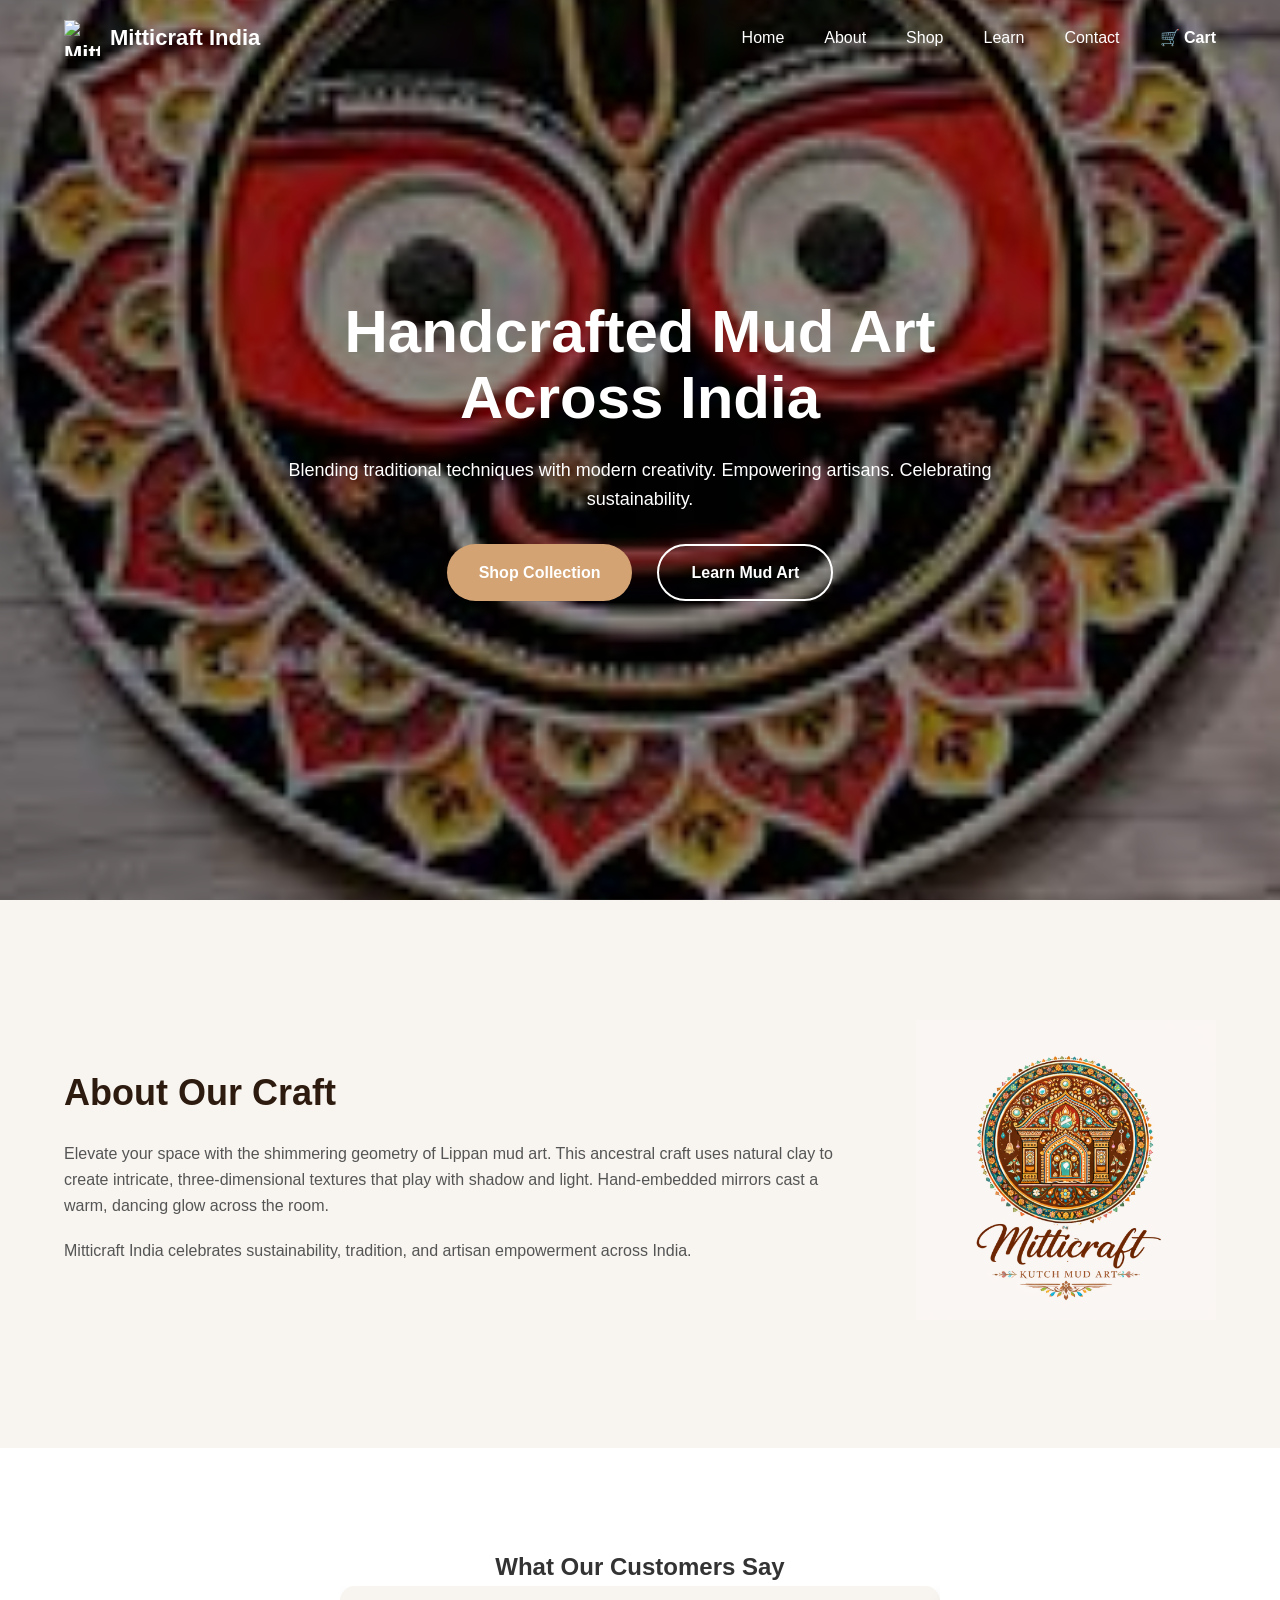
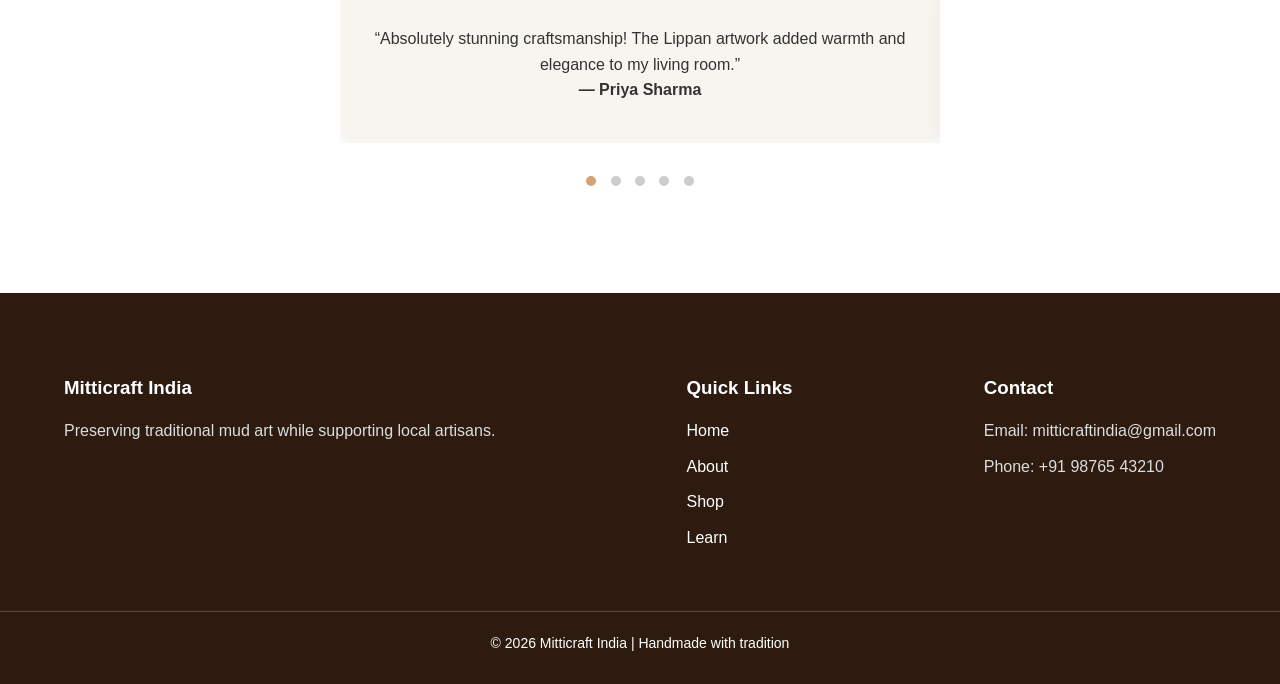
==== index.html @ 707a3e09 "Update and rename MudArt.html to index.html" ====
<!DOCTYPE html>
<html lang="en">
<head>
<meta charset="UTF-8">
<meta name="viewport" content="width=device-width, initial-scale=1.0">
<title>Mitticraft India</title>

<link rel="stylesheet" href="style.css">
<link href="https://fonts.googleapis.com/css2?family=Cormorant+Garamond:wght@500;600&display=swap" rel="stylesheet">
</head>

<body>

<!-- ================= HEADER ================= -->
<header class="header">
    <div class="container nav-container">
        <a href="index.html" class="logo">
            <img src="images/Logo.png" alt="Mitticraft Logo">
            <span>Mitticraft India</span>
        </a>
        <nav class="nav">
            <a href="#" class="active">Home</a>
            <a href="about.html">About</a>
            <a href="shop.html">Shop</a>
            <a href="learn.html">Learn</a>
            <a href="contact.html">Contact</a>
            <a href="cart.html" class="cart-icon">🛒 Cart</a>
        </nav>
    </div>
</header>


<!-- ================= HERO ================= -->
<section class="hero">

    <!-- Slideshow Background -->
    <div class="slideshow">
        <div class="slide active" style="background-image: url('Images/Jagganath.png');"></div>
        <div class="slide" style="background-image: url('Images/Mandala.png');"></div>
        <div class="slide" style="background-image: url('Images/Peacock.png');"></div>
    </div>

    <!-- Hero Content -->
    <div class="hero-content">

        <h1>Handcrafted Mud Art Across India</h1>
        <p>
            Blending traditional techniques with modern creativity.
            Empowering artisans. Celebrating sustainability.
        </p>

        <div class="hero-buttons">
            <a href="shop.html" class="btn primary">Shop Collection</a>
            <a href="learn.html" class="btn secondary">Learn Mud Art</a>
        </div>
    </div>
</section>


<!-- ================= ABOUT ================= -->
<section id="about" class="about">
    <div class="container about-container">

        <div class="about-text">
            <h2>About Our Craft</h2>
            <p>
                Elevate your space with the shimmering geometry of Lippan mud art.
                This ancestral craft uses natural clay to create intricate,
                three-dimensional textures that play with shadow and light.
                Hand-embedded mirrors cast a warm, dancing glow across the room.
            </p>

            <p>
                Mitticraft India celebrates sustainability,
                tradition, and artisan empowerment across India.
            </p>
        </div>

        <div class="about-image">
            <img src="Images/Logo.png" alt="Mitticraft Logo">
        </div>

    </div>
</section>


<!-- ================= TESTIMONIALS ================= -->
<section class="testimonials">
    <h2>What Our Customers Say</h2>

    <div class="testimonial-slider">
        <div class="testimonial-track">

            <div class="testimonial-card">
                <p>“Absolutely stunning craftsmanship! The Lippan artwork added warmth and elegance to my living room.”</p>
                <h4>— Priya Sharma</h4>
            </div>

            <div class="testimonial-card">
                <p>“Beautiful detailing and authentic work. You can truly feel the tradition in every piece.”</p>
                <h4>— Rohan Mehta</h4>
            </div>

            <div class="testimonial-card">
                <p>“A perfect blend of sustainability and art. Highly recommend Mitticraft India!”</p>
                <h4>— Ananya Verma</h4>
            </div>

            <div class="testimonial-card">
                <p>“The mirror work and clay texture are breathtaking. It completely transformed my hallway décor.”</p>
                <h4>— Kavya Nair</h4>
            </div>

            <div class="testimonial-card">
                <p>“You can see the passion and heritage in every piece. Truly authentic Indian craftsmanship.”</p>
                <h4>— Arjun Patel</h4>
            </div>

        </div>
    </div>

    <div class="testimonial-dots">
        <span class="dot active"></span>
        <span class="dot"></span>
        <span class="dot"></span>
        <span class="dot"></span>
        <span class="dot"></span>
    </div>
</section>


<!-- ================= FOOTER ================= -->
<footer class="footer">
    <div class="container footer-container">

        <div class="footer-column">
            <h3>Mitticraft India</h3>
            <p>Preserving traditional mud art while supporting local artisans.</p>
        </div>

        <div class="footer-column">
            <h3>Quick Links</h3>
            <ul>
                <li><a href="#">Home</a></li>
                <li><a href="#about">About</a></li>
                <li><a href="shop.html">Shop</a></li>
                <li><a href="learn.html">Learn</a></li>
            </ul>
        </div>

        <div class="footer-column">
            <h3>Contact</h3>
            <p>Email: mitticraftindia@gmail.com</p>
            <p>Phone: +91 98765 43210</p>
        </div>

    </div>

    <div class="footer-bottom">
        © 2026 Mitticraft India | Handmade with tradition
    </div>
</footer>


<script src="script.js"></script>

</body>
</html>
---- style.css ----
/* ============================= */
/* ===== GLOBAL RESET ===== */
/* ============================= */

* {
    margin: 0;
    padding: 0;
    box-sizing: border-box;
}

html {
    scroll-behavior: smooth;
}

body {
    font-family: 'Segoe UI', sans-serif;
    line-height: 1.6;
    color: #333;
    background: #ffffff;
}

.container {
    width: 90%;
    max-width: 1200px;
    margin: auto;
}


/* ============================= */
/* ===== HEADER ===== */
/* ============================= */

.header {
    position: fixed;
    top: 0;
    width: 100%;
    z-index: 1000;
    padding: 20px 0;
    transition: all 0.3s ease;
    background: transparent;
}

.header.scrolled {
    background: #2d1b0f;
    box-shadow: 0 4px 15px rgba(0,0,0,0.15);
}

.nav-container {
    display: flex;
    justify-content: space-between;
    align-items: center;
}

.logo {
    color: #ffffff;
    text-decoration: none;
    transition: 0.3s ease;
}

.nav a {
    color: #ffffff;
    text-decoration: none;
    transition: 0.3s ease;
}

.nav a:hover {
    color: #d4a373;
}

/* ===== LOGO IMAGE + TEXT ===== */

.logo {
    display: flex;
    align-items: center;
    gap: 10px;
    font-size: 22px;
    font-weight: 600;
    color: #ffffff;
    text-decoration: none;
}

.logo img {
    width: 36px;
    height: 36px;
    object-fit: contain;
}

/* ============================= */
/* ===== FULLSCREEN HERO ===== */
/* ============================= */

.hero {
    position: relative;
    height: 100vh;
    width: 100%;
    overflow: hidden;
    display: flex;
    align-items: center;
    justify-content: center;   /* centers horizontally */
    text-align: center;        /* centers text */
    color: #fff;
    z-index: 0;
}

/* Slideshow container */
.slideshow {
    position: absolute;
    top: 0;
    left: 0;
    width: 100%;
    height: 100%;
    z-index: 0;
}

/* Each slide */
.slide {
    position: absolute;
    top: 0;
    left: 0;
    width: 100%;
    height: 100%;
    background-size: cover;
    background-position: center;
    background-repeat: no-repeat;
    opacity: 0;
    transform: scale(1);
    transition: opacity 1.2s ease-in-out, transform 6s ease-in-out;
    z-index: 0;
}

/* Active slide */
.slide.active {
    opacity: 1;
    transform: scale(1.08);   /* subtle cinematic zoom */
}

/* Dark overlay */
.hero::after {
    content: "";
    position: absolute;
    top: 0;
    left: 0;
    width: 100%;
    height: 100%;
    background: rgba(0,0,0,0.45);
    z-index: 1;
}

/* Hero content above everything */
.hero-content {
    position: relative;
    z-index: 2;
    max-width: 750px;
    padding: 0 20px;
}

.hero h1 {
    font-size: 60px;
    margin-bottom: 25px;
    line-height: 1.1;
}

.hero p {
    font-size: 18px;
    margin-bottom: 30px;
}

.hero-buttons {
    display: flex;
    justify-content: center;
    gap: 25px;
    flex-wrap: wrap;
}


/* ============================= */
/* ===== BUTTONS ===== */
/* ============================= */

.btn {
    padding: 14px 32px;
    border-radius: 30px;
    font-weight: 600;
    text-decoration: none;
    transition: 0.3s ease;
    display: inline-flex;
    align-items: center;
    justify-content: center;
    white-space: nowrap;
    cursor: pointer;
}

.primary {
    background: #d4a373;
    color: #ffffff;
    border: none;
}

.primary:hover {
    background: #b5835a;
}

.secondary {
    background: transparent;
    border: 2px solid #ffffff;
    color: #ffffff;
}

.secondary:hover {
    background: #ffffff;
    color: #000000;
}


/* ============================= */
/* ===== ABOUT ===== */
/* ============================= */

.about {
    padding: 120px 0;
    background: #f8f5f0;
}

.about-container {
    display: flex;
    align-items: center;
    justify-content: space-between;
    gap: 60px;
}

.about-text h2 {
    font-size: 36px;
    margin-bottom: 20px;
    color: #2d1b0f;
}

.about-text p {
    margin-bottom: 20px;
    color: #555;
}

.about-image img {
    width: 300px;
}


/* ============================= */
/* ===== TESTIMONIALS ===== */
/* ============================= */

.testimonials {
    padding: 100px 20px;
    text-align: center;
}

.testimonial-slider {
    overflow: hidden;
    max-width: 600px;
    margin: auto;
}

.testimonial-track {
    display: flex;
    transition: transform 0.6s ease-in-out;
}

.testimonial-card {
    min-width: 100%;
    background: #f8f5f0;
    padding: 40px 30px;
    border-radius: 15px;
    box-shadow: 0 8px 20px rgba(0,0,0,0.05);
}

.testimonial-dots {
    margin-top: 25px;
}

.dot {
    height: 10px;
    width: 10px;
    margin: 0 5px;
    background-color: #ccc;
    display: inline-block;
    border-radius: 50%;
    cursor: pointer;
}

.dot.active {
    background-color: #d4a373;
}


/* ============================= */
/* ===== FOOTER ===== */
/* ============================= */

.footer {
    background: #2d1b0f;
    color: #ffffff;
    padding: 80px 0 30px;
}

.footer-container {
    display: flex;
    justify-content: space-between;
    gap: 60px;
    flex-wrap: wrap;
}

.footer-column h3 {
    margin-bottom: 15px;
}

.footer-column p {
    margin-bottom: 10px;
    color: #ddd;
}

.footer-column ul {
    list-style: none;
}

.footer-column ul li {
    margin-bottom: 10px;
}

.footer-column ul li a {
    color: #ffffff;
    text-decoration: none;
}

.footer-column ul li a:hover {
    color: #d4a373;
}

.footer-bottom {
    text-align: center;
    margin-top: 50px;
    padding-top: 20px;
    border-top: 1px solid rgba(255,255,255,0.2);
    font-size: 14px;
}


/* ============================= */
/* ===== RESPONSIVE ===== */
/* ============================= */

@media (max-width: 900px) {

    .hero h1 {
        font-size: 38px;
    }

    .about-container {
        flex-direction: column;
        text-align: center;
    }

    .footer-container {
        flex-direction: column;
        gap: 40px;
    }
}

/* ============================= */
/* ===== SHOP SECTION ===== */
/* ============================= */

.shop-section {
    padding: 140px 0 100px; /* top extra because header is fixed */
    background: #f8f5f0;
}

.shop-heading {
    text-align: center;
    font-size: 36px;
    margin-bottom: 50px;
    color: #2d1b0f;
}

/* Card Layout */
.card-container {
    display: grid;
    grid-template-columns: repeat(auto-fit, minmax(260px, 1fr));
    gap: 30px;
}

/* Individual Card */
.card {
    background: #ffffff;
    padding: 20px;
    border-radius: 15px;
    text-align: center;
    box-shadow: 0 8px 20px rgba(0,0,0,0.08);
    transition: transform 0.3s ease;
}

.card:hover {
    transform: translateY(-8px);
}

/* Card Image */
.card img {
    width: 100%;
    height: 250px;
    object-fit: cover;
    border-radius: 10px;
    margin-bottom: 15px;
}

.card h3 {
    margin-bottom: 10px;
    color: #2d1b0f;
}

.card p {
    margin-bottom: 15px;
    color: #555;
}

/* ============================= */
/* ===== SHOP PAGE HEADER FIX ===== */
/* ============================= */

.shop-page .header {
    position: relative;   /* Remove fixed */
    background: #2d1b0f;  /* Solid background */
    padding: 15px 0;
}

.shop-page .shop-section {
    padding: 40px 0 100px;
}

.shop-heading {
    margin-bottom: 40px;
}
.why-learn {
    display: grid;
    grid-template-columns: 1fr 1fr;  /* 2 columns fixed */
    gap: 30px;
    margin-top: 40px;
}

/* ============================= */
/* ===== LEARN PAGE FIX ===== */
/* ============================= */

.learn-page .header {
    position: relative;     /* remove fixed */
    background: #2d1b0f;     /* solid background */
    padding: 15px 0;
}

.learn-page .learn-hero {
    padding: 80px 0;
    text-align: center;
}

.learn-page .learn-hero-content {
    max-width: 800px;
    margin: auto;
}

.learn-page .learn-benefits {
    padding: 80px 0;
    background: #f8f5f0;
}

.learn-page .benefit-grid {
    display: grid;
    grid-template-columns: repeat(auto-fit, minmax(250px, 1fr));
    gap: 30px;
    margin-top: 40px;
}

.learn-page .benefit-card {
    background: #ffffff;
    padding: 30px;
    border-radius: 15px;
    text-align: center;
    box-shadow: 0 8px 20px rgba(0,0,0,0.05);
}

.learn-page .video-section {
    padding: 80px 0;
    text-align: center;
}

.learn-page .video-container {
    max-width: 900px;
    margin: 40px auto 0 auto;
}

/* ============================= */
/* ===== LEARN HERO FIX ===== */
/* ============================= */

.learn-page .learn-hero {
    padding: 120px 0 100px;
    background: #f8f5f0;
    text-align: center;
    display: flex;
    align-items: center;
    justify-content: center;
}

.learn-page .learn-hero h1 {
    font-size: 42px;
    margin-bottom: 20px;
    color: #2d1b0f;
}

.learn-page .learn-hero p {
    font-size: 18px;
    margin-bottom: 30px;
    color: #555;
}

.learn-page .learn-hero .btn {
    margin-top: 10px;
}

/* ============================= */
/* ===== WORKSHOP PAGE HEADER FIX ===== */
/* ============================= */

.workshop-page .header {
    background: #2d1b0f;   /* Same dark background as shop */
}

/* ============================= */
/* ===== WORKSHOP DETAILS FIX ===== */
/* ============================= */

.workshop-page .workshop-details {
    display: flex;
    justify-content: center;
    align-items: center;
    padding: 40px 0 60px;   /* removed top padding */
}

.workshop-page .details-box {
    width: 100%;
    max-width: 360px;     /* smaller size */
    margin: 0 auto;       /* forces perfect center */
    padding: 20px 18px;
    border-radius: 14px;
    box-shadow: 0 6px 18px rgba(0,0,0,0.08);
    background: #ffffff;
}

/* Align each row properly */

.workshop-page .details-box p {
    display: flex;
    justify-content: flex-start;
    align-items: flex-start;
    gap: 8px;
    font-size: 15px;
    line-height: 1.6;
    margin-bottom: 14px;
}

/* Align all labels perfectly */
.workshop-page .details-box strong {
    min-width: 140px;   /* fixed label width */
    display: inline-block;
}

.workshop-page .details-box strong {
    width: 120px;              /* keeps labels aligned */
}

.workshop-page .details-box .btn {
    display: block;
    width: 100%;
    text-align: center;
    margin-top: 25px;
    padding: 14px 0;
    font-size: 16px;
}

/* ============================= */
/* ===== WORKSHOP HERO FIX ===== */
/* ============================= */



/* Make all cards equal height */
.card-container {
    display: flex;
    flex-wrap: wrap;
    justify-content: center;
    gap: 30px;
}

/* Important Fix */
.card {
    width: 280px;
    display: flex;
    flex-direction: column;
    background: #f8f8f8;
    padding: 20px;
    border-radius: 20px;
}

/* Push button to bottom */
.btn-group {
    margin-top: auto;
    display: flex;
    flex-direction: column;
    gap: 10px;
}

/* ================= PERFECT LEARN HERO ALIGNMENT ================= */

.learn-hero {
    display: flex;
    justify-content: center;
    align-items: center;
    text-align: center;
    min-height: 90vh;
    padding: 0 20px;
}

.learn-hero-content {
    max-width: 1200px;
}

.learn-hero-content h1 {
    font-size: 52px;
}

.learn-hero-content p {
    max-width: 900px;   /* increased width */
    margin: 0 auto 30px;
    font-size: 18px;
    line-height: 1.8;
    text-align: center;
}

.learn-hero-content .btn {
    margin-top: 10px;   /* smaller gap */
}

@media (min-width: 1200px) {
    .learn-hero-content h1 {
        white-space: nowrap;
        font-size: 50px;
    }
}

/* ===== WORKSHOP HERO ===== */
.workshop-page .workshop-hero {
    padding: 90px 20px 20px;   /* reduced bottom padding */
    background: #e9e4df;
    text-align: center;
}

.workshop-hero-content h1 {
    font-family: 'Cormorant Garamond', serif;
    font-size: 44px;
    font-weight: 600;
    letter-spacing: 1px;
    color: #2d1b0f;
    margin-bottom: 20px;
}

.workshop-hero-content p {
    font-family: 'Cormorant Garamond', serif;
    font-size: 18px;
    font-weight: 500;
    max-width: 650px;       /* controls line width */
    margin: 0 auto;         /* perfect center alignment */
    line-height: 1.9;       /* elegant spacing */
    color: #5c4a3f;
}

/* ===== NAVBAR SPACING ===== */

.header .nav {
    display: flex;
    align-items: center;
    gap: 40px;
}

.header .nav a:last-child {
    margin-left: auto;
    font-weight: 600;
}

/* ============================= */
/* ===== SHOP PRODUCT UPGRADE ===== */
/* ============================= */

.price {
    font-size: 18px;
    font-weight: 600;
    color: #2d1b0f;
    margin: 8px 0 12px;
}

.quantity-box {
    display: flex;
    justify-content: center;
    align-items: center;
    gap: 12px;
    margin-bottom: 15px;
}

.quantity-box button {
    width: 32px;
    height: 32px;
    border: none;
    border-radius: 6px;
    background: #d4a373;
    color: white;
    font-size: 18px;
    cursor: pointer;
    transition: 0.3s ease;
}

.quantity-box button:hover {
    background: #b5835a;
}

.qty {
    font-weight: 600;
    font-size: 16px;
}

.btn-group {
    display: flex;
    flex-direction: column;
    gap: 10px;
}

.add-cart {
    background: #ff9f00;
    color: white;
    border: none;
}

.buy-now {
    background: #fb641b;
    color: white;
    border: none;
}

.add-cart:hover,
.buy-now:hover {
    opacity: 0.9;
}

/* ============================= */
/* ===== CART PAGE ===== */
/* ============================= */

.cart-page {
    padding: 60px 0 80px;   /* spacing below fixed header */
    background: #f8f5f0;
}

.cart-container {
    background: #ffffff;
    padding: 30px;
    border-radius: 15px;
    box-shadow: 0 8px 20px rgba(0,0,0,0.08);
}

.cart-page .header {
    position: relative;
    background: #2d1b0f;
    padding: 15px 0;
}

/* Align image + details */
.cart-item {
    display: flex;
    align-items: center;
    justify-content: space-between;
    padding: 25px 0;
    border-bottom: 1px solid #eee;
}

/* Left Image */
.cart-left img {
    width: 100px;
    height: 100px;
    object-fit: cover;
    border-radius: 10px;
}

/* Middle Section */
.cart-middle {
    flex: 1;
    margin-left: 25px;
}

.cart-middle h3 {
    margin-bottom: 8px;
}

.cart-middle p {
    margin: 4px 0;
    color: #555;
}

/* Right Section */
.cart-right {
    text-align: right;
}

.item-total {
    font-weight: bold;
    font-size: 18px;
    margin-bottom: 10px;
}

.cart-item button {
    padding: 6px 14px;
    border: none;
    background: #8B4513;
    color: white;
    border-radius: 6px;
    cursor: pointer;
}

.cart-item button:hover {
    background: #6a3410;
}

.cart-total {
    text-align: right;
    font-size: 20px;
    font-weight: 600;
    margin-top: 25px;
    color: #2d1b0f;
}

/* ===== CART ACTIONS (Select + Buy) ===== */

.cart-actions {
    display: flex;
    justify-content: space-between;
    align-items: center;
    gap: 25px;                     /* space between items */
    margin: 30px 0 35px;
    padding: 18px 25px;
    background: #ffffff;
    border: 1px solid #eee;
    border-radius: 14px;
    box-shadow: 0 6px 18px rgba(0,0,0,0.05);
}

.cart-actions .select-area {
    display: flex;
    align-items: center;
    gap: 12px;
}

.cart-actions input[type="checkbox"] {
    transform: scale(1.2);
    cursor: pointer;
}

.cart-actions label {
    font-weight: 500;
    cursor: pointer;
}

#proceedToCheckout {
    background-color: #ffd814;
    border: 1px solid #fcd200;
    color: #0f1111;
    padding: 16px 40px;
    font-weight: 700;
    font-size: 16px;
    border-radius: 35px;
    cursor: pointer;
    transition: all 0.2s ease;
}

#proceedToCheckout:hover {
    background-color: #f7ca00;
    transform: translateY(-2px);
}

/* ================= PROFESSIONAL CONTACT SECTION ================= */

.contact-section {
    padding: 80px 0 100px;
    background: #f8f5f2;
}

.contact-container {
    max-width: 1100px;
    margin: 0 auto;
    display: flex;
    justify-content: space-between;
    align-items: flex-start;
    gap: 100px;
}

/* ===== LEFT SIDE ===== */

.contact-info {
    flex: 1;
}

.contact-info h2 {
    font-size: 40px;
    margin-bottom: 25px;
    color: #2d1b0f;
}

.contact-info p {
    margin-bottom: 18px;
    line-height: 1.8;
    color: #555;
}

/* Add spacing between info lines */
.contact-info p strong {
    display: inline-block;
    width: 90px;
    color: #2d1b0f;
}

/* ===== RIGHT SIDE FORM ===== */

.contact-form {
    flex: 1;
    display: flex;
    flex-direction: column;
    gap: 22px;
    background: #ffffff;
    padding: 40px;
    border-radius: 18px;
    box-shadow: 0 10px 30px rgba(0,0,0,0.08);
}

.contact-form input,
.contact-form textarea {
    width: 100%;
    padding: 16px;
    border: 1px solid #ddd;
    border-radius: 10px;
    font-size: 15px;
    transition: 0.3s ease;
}

.contact-form input:focus,
.contact-form textarea:focus {
    outline: none;
    border-color: #d4a373;
    box-shadow: 0 0 0 3px rgba(212,163,115,0.15);
}

.contact-form textarea {
    resize: none;
    min-height: 130px;
}

.contact-form button {
    align-self: flex-start;
    padding: 14px 34px;
    background: #2d1b0f;
    color: #ffffff;
    border: none;
    border-radius: 30px;
    font-size: 15px;
    font-weight: 600;
    cursor: pointer;
    transition: 0.3s ease;
}

.contact-form button:hover {
    background: #4b2e1e;
}

/* ===== MOBILE ===== */

@media (max-width: 900px) {
    .contact-container {
        flex-direction: column;
        gap: 50px;
    }

    .contact-form {
        padding: 30px;
    }
}

/* ============================= */
/* ===== CONTACT PAGE HEADER FIX ===== */
/* ============================= */

.contact-page .header {
    position: relative;      /* remove fixed */
    background: #2d1b0f;     /* solid navbar */
    padding: 15px 0;
}

.contact-page .contact-section {
    padding: 60px 0 100px;   /* remove extra top spacing */
}

/* ============================= */
/* FIX NAVBAR ONLY ON ABOUT PAGE */
/* ============================= */

.about-page .header {
    position: fixed;
    top: 0;
    left: 0;
    width: 100%;
    background: #2d1b0f;   /* ensures visibility */
    z-index: 9999;         /* keeps it above everything */
}


/* ============================= */
/* ===== ABOUT PAGE FIXED NAV === */
/* ============================= */

.about-page {
    padding-top: 90px;   /* prevents navbar overlap */
}


/* HERO SECTION */
.about-hero {
    margin: 0;
    padding: 60px 20px 40px;
    text-align: center;
    background: #f8f5f2;
}

.about-hero h1 {
    font-size: 48px;
    font-weight: 700;
    color: #3b2414;
    margin-bottom: 15px;
}

.about-hero p {
    font-size: 17px;
    color: #666;
    max-width: 650px;
    margin: 0 auto;
}


/* ============================= */
/* PERFECT ZIG-ZAG ALIGNMENT */
/* ============================= */

.about-zigzag {
    width: 100%;
    margin: 0;
}

/* ROW */
.zigzag-row {
    display: flex;
    align-items: stretch;
    justify-content: center;
    min-height: 240px;
    margin: 50px auto;        /* spacing between cards */
    width: 90%;
    max-width: 1200px;
}

/* Reverse */
.zigzag-row.reverse {
    flex-direction: row-reverse;
}

/* IMAGE SIDE */
.zigzag-image {
    flex: 1;
    height: 260px;        /* fixed equal height */
}

.zigzag-image img {
    width: 100%;
    height: 100%;
    object-fit: cover;    /* crops perfectly */
    display: block;
}

/* CONTENT SIDE */
.zigzag-content {
    flex: 1;
    display: flex;
    flex-direction: column;
    justify-content: center;
    padding: 60px;
    background: #f1ece6;      /* soft grey card */
    box-shadow: 0 10px 25px rgba(0,0,0,0.06); /* subtle shadow */
}

/* TEXT */
.zigzag-content h2 {
    font-size: 28px;
    font-weight: 600;
    color: #3b2414;
    margin-bottom: 15px;
}

.zigzag-content p {
    font-size: 15px;
    line-height: 1.8;
    color: #555;
    max-width: 500px;
}

/* MOBILE FIX */
@media (max-width: 900px) {

    .zigzag-row,
    .zigzag-row.reverse {
        flex-direction: column;
        min-height: auto;
    }

    .zigzag-image {
        height: 250px;
    }

    .zigzag-content {
        padding: 40px 25px;
        text-align: center;
        align-items: center;
    }

}
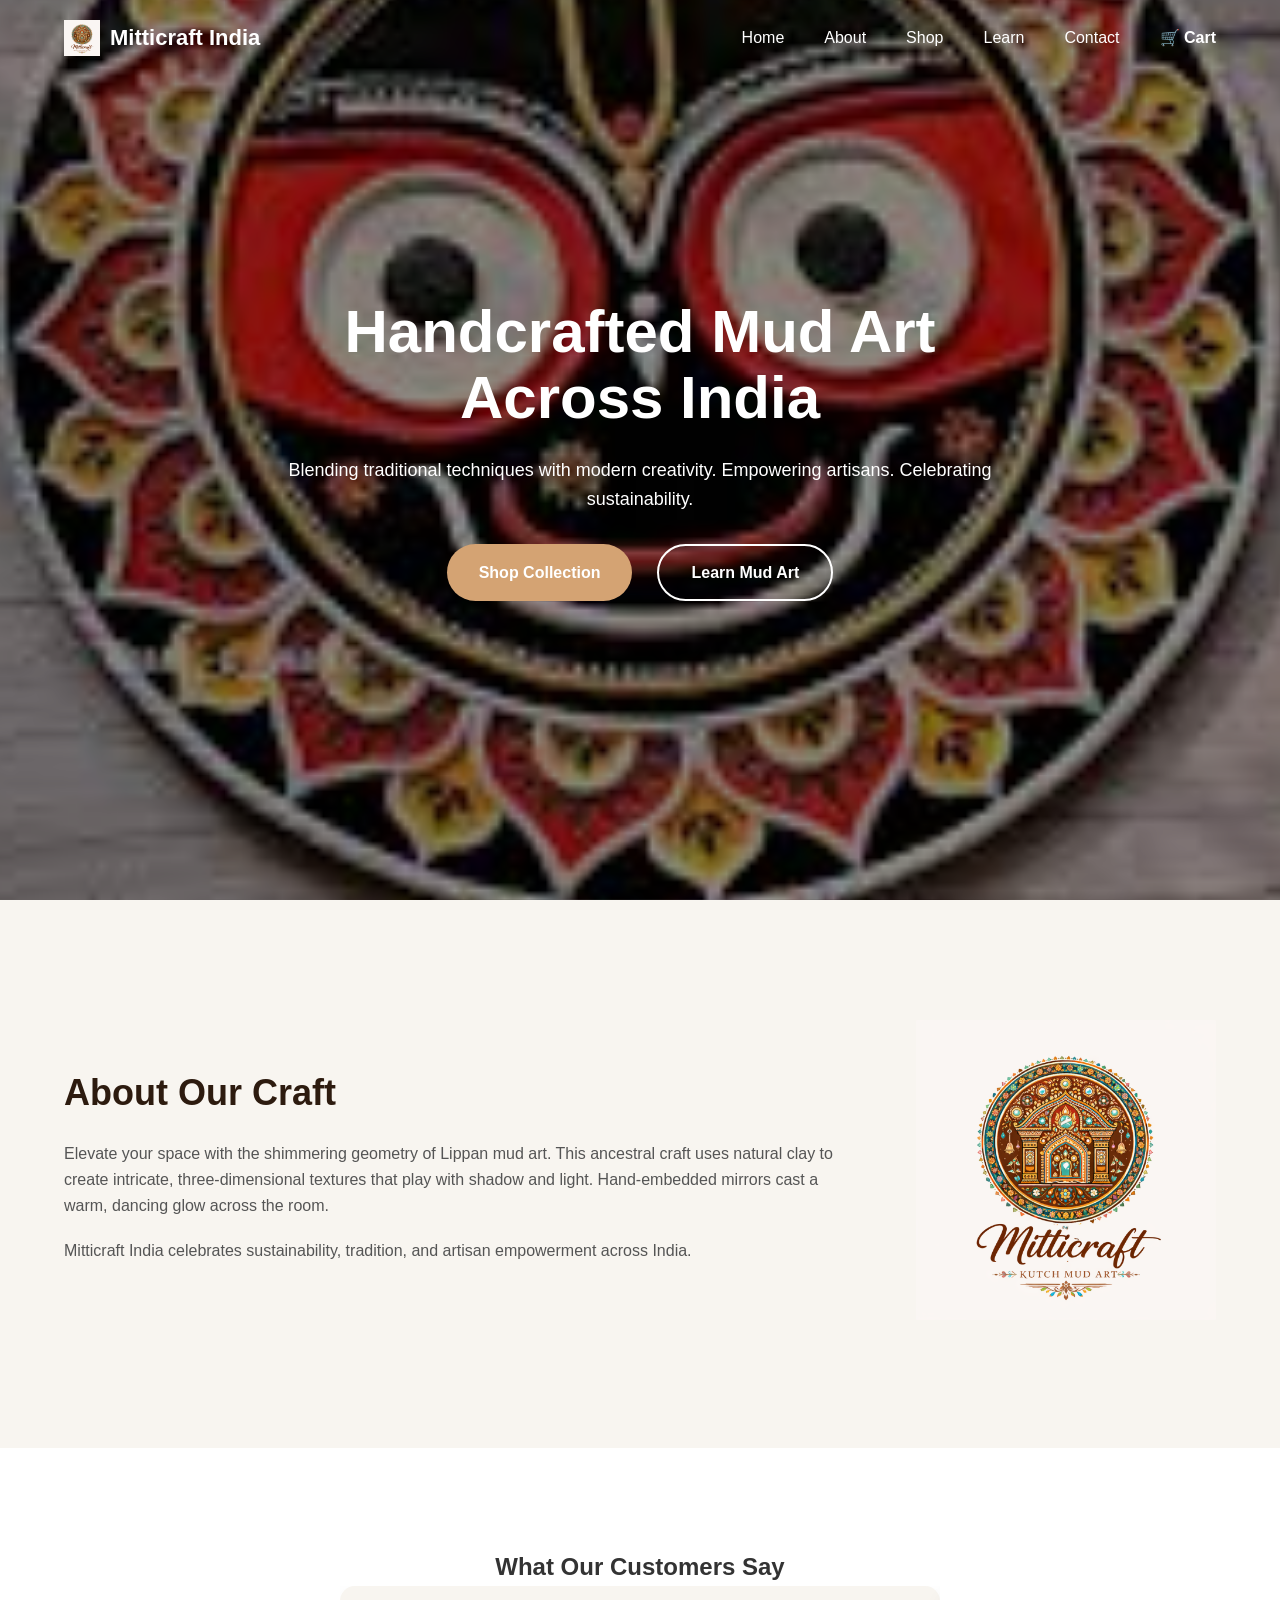
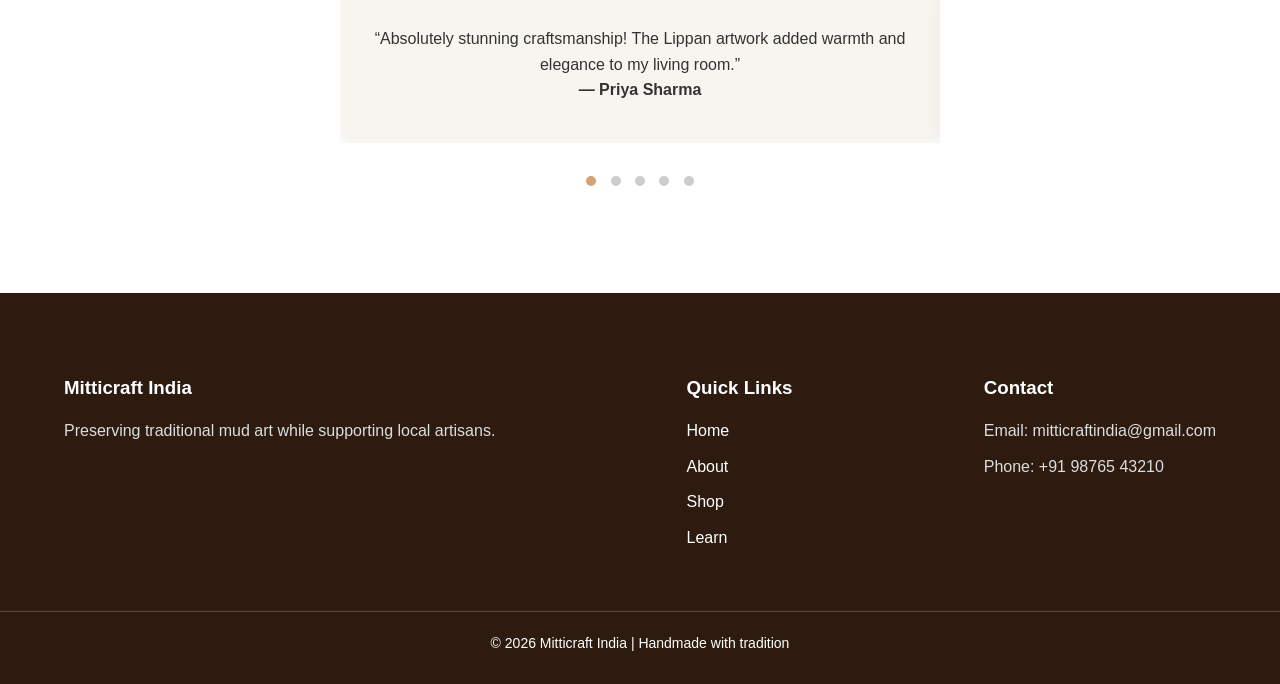
==== commit 48055b96: "Update index.html" ====
--- a/index.html
+++ b/index.html
@@ -15,7 +15,7 @@
 <header class="header">
     <div class="container nav-container">
         <a href="index.html" class="logo">
-            <img src="images/Logo.png" alt="Mitticraft Logo">
+            <img src="Images/Logo.png" alt="Mitticraft Logo">
             <span>Mitticraft India</span>
         </a>
         <nav class="nav">
@@ -170,3 +170,4 @@
 
 
 
+
